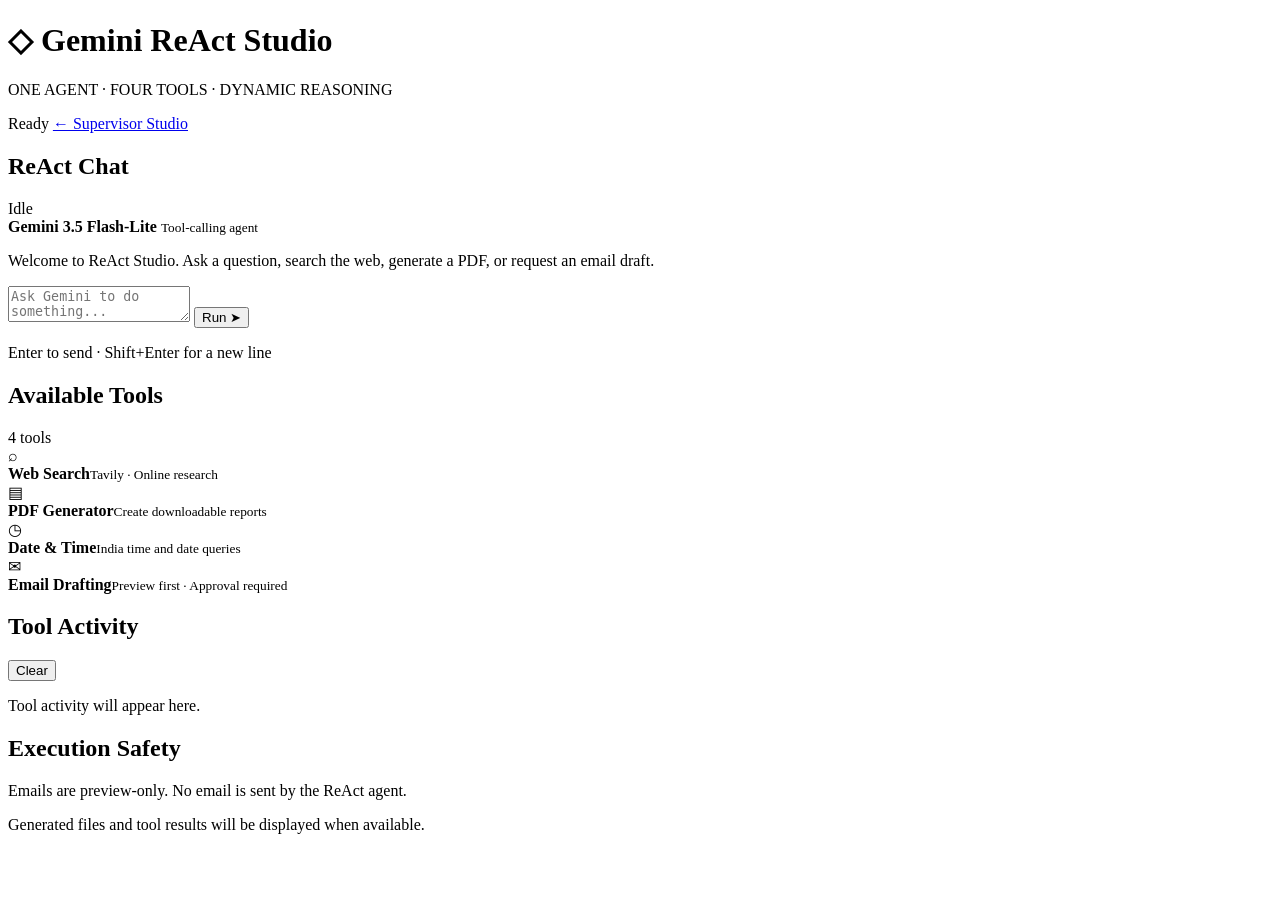
==== frontend/react.html @ c4f5f469 "Initial commit" ====
<!DOCTYPE html>
<html lang="en">
<head>
  <meta charset="UTF-8">
  <meta name="viewport" content="width=device-width, initial-scale=1.0">
  <title>Gemini ReAct Studio — LangGraph</title>
  <link rel="stylesheet" href="/static/css/style.css">
  <link rel="stylesheet" href="/static/css/react.css">
</head>
<body class="react-page">
  <header class="header">
    <div>
      <h1>◇ Gemini ReAct Studio</h1>
      <p>ONE AGENT · FOUR TOOLS · DYNAMIC REASONING</p>
    </div>
    <div class="react-header-actions">
      <span class="status-badge" id="react-api-status">Ready</span>
      <a class="back-link" href="/">← Supervisor Studio</a>
    </div>
  </header>

  <main class="react-layout">
    <section class="panel react-chat-panel">
      <div class="panel-heading">
        <h2>ReAct Chat</h2>
        <span id="react-chat-status">Idle</span>
      </div>

      <div class="react-model-info">
        <span class="model-indicator"></span>
        <div>
          <strong>Gemini 3.5 Flash-Lite</strong>
          <small>Tool-calling agent</small>
        </div>
      </div>

      <div id="react-messages" class="chat-messages">
        <p class="placeholder">
          Welcome to ReAct Studio. Ask a question, search the web,
          generate a PDF, or request an email draft.
        </p>
      </div>

      <form id="react-chat-form" class="chat-form">
        <textarea
          id="react-query-input"
          placeholder="Ask Gemini to do something..."
          rows="2"
          required
        ></textarea>
        <button id="react-send-button" type="submit">Run ➤</button>
      </form>
      <p class="react-hint">Enter to send · Shift+Enter for a new line</p>
    </section>

    <aside class="react-sidebar">
      <section class="panel">
        <div class="panel-heading">
          <h2>Available Tools</h2>
          <span>4 tools</span>
        </div>
        <div class="tool-list">
          <div class="tool-card">
            <span class="tool-icon">⌕</span>
            <div><strong>Web Search</strong><small>Tavily · Online research</small></div>
          </div>
          <div class="tool-card">
            <span class="tool-icon">▤</span>
            <div><strong>PDF Generator</strong><small>Create downloadable reports</small></div>
          </div>
          <div class="tool-card">
            <span class="tool-icon">◷</span>
            <div><strong>Date & Time</strong><small>India time and date queries</small></div>
          </div>
          <div class="tool-card">
            <span class="tool-icon">✉</span>
            <div><strong>Email Drafting</strong><small>Preview first · Approval required</small></div>
          </div>
        </div>
      </section>

      <section class="panel">
        <div class="panel-heading">
          <h2>Tool Activity</h2>
          <button id="react-clear-logs" class="subtle-button" type="button">Clear</button>
        </div>
        <div id="react-tool-logs" class="react-tool-logs">
          <p class="placeholder">Tool activity will appear here.</p>
        </div>
      </section>

      <section class="panel react-security-panel">
        <h2>Execution Safety</h2>
        <p>Emails are preview-only. No email is sent by the ReAct agent.</p>
        <p>Generated files and tool results will be displayed when available.</p>
      </section>
    </aside>
  </main>

  <script type="module" src="/static/js/react.js"></script>
</body>
</html>
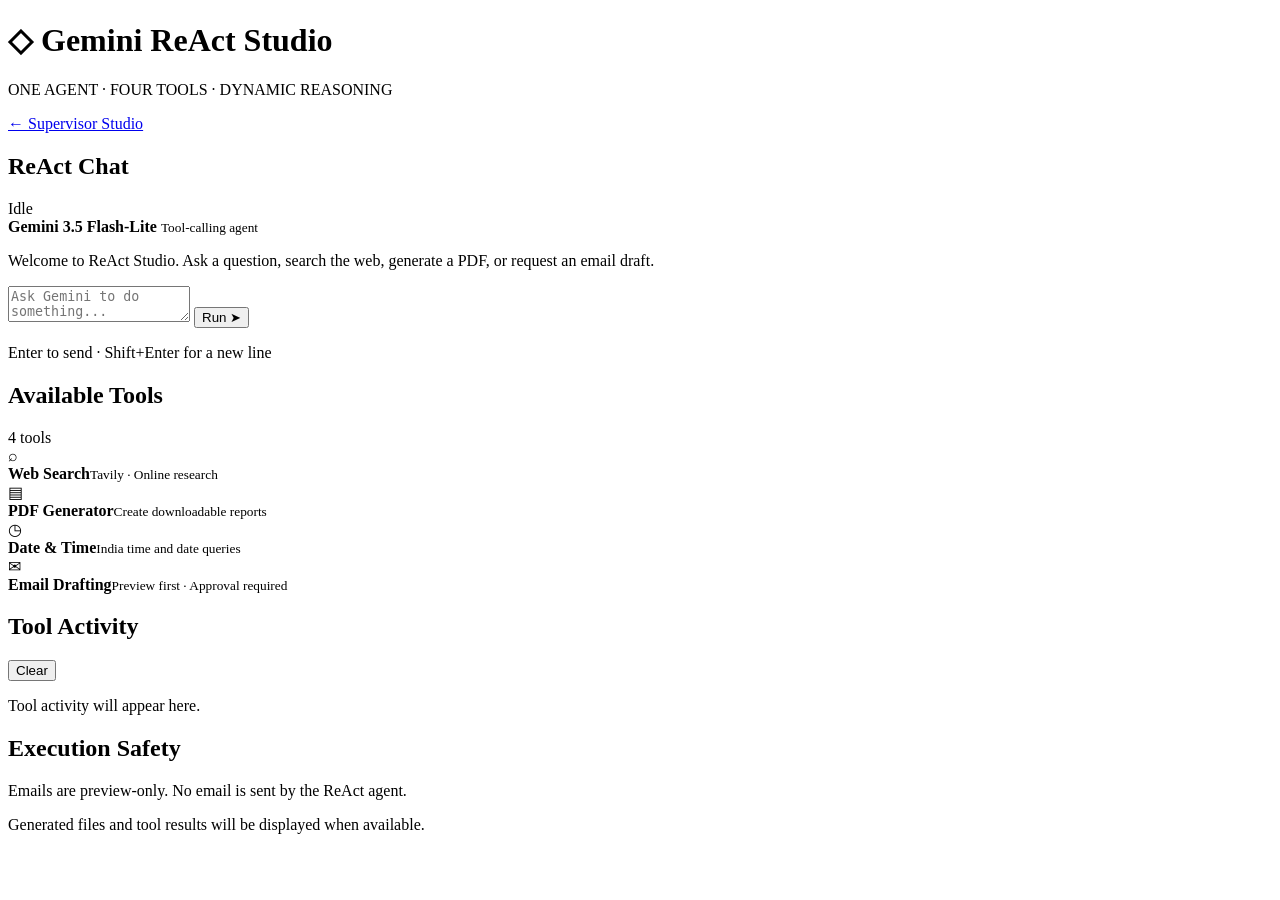
==== commit f922bdaa: "frontend upadte" ====
--- a/frontend/react.html
+++ b/frontend/react.html
@@ -16,7 +16,7 @@
       <p>ONE AGENT · FOUR TOOLS · DYNAMIC REASONING</p>
     </div>
     <div class="react-header-actions">
-      <span class="status-badge" id="react-api-status">Ready</span>
+      <span class="status-badge" id="react-api-status"></span>
       <a class="back-link" href="/">← Supervisor Studio</a>
     </div>
   </header>
